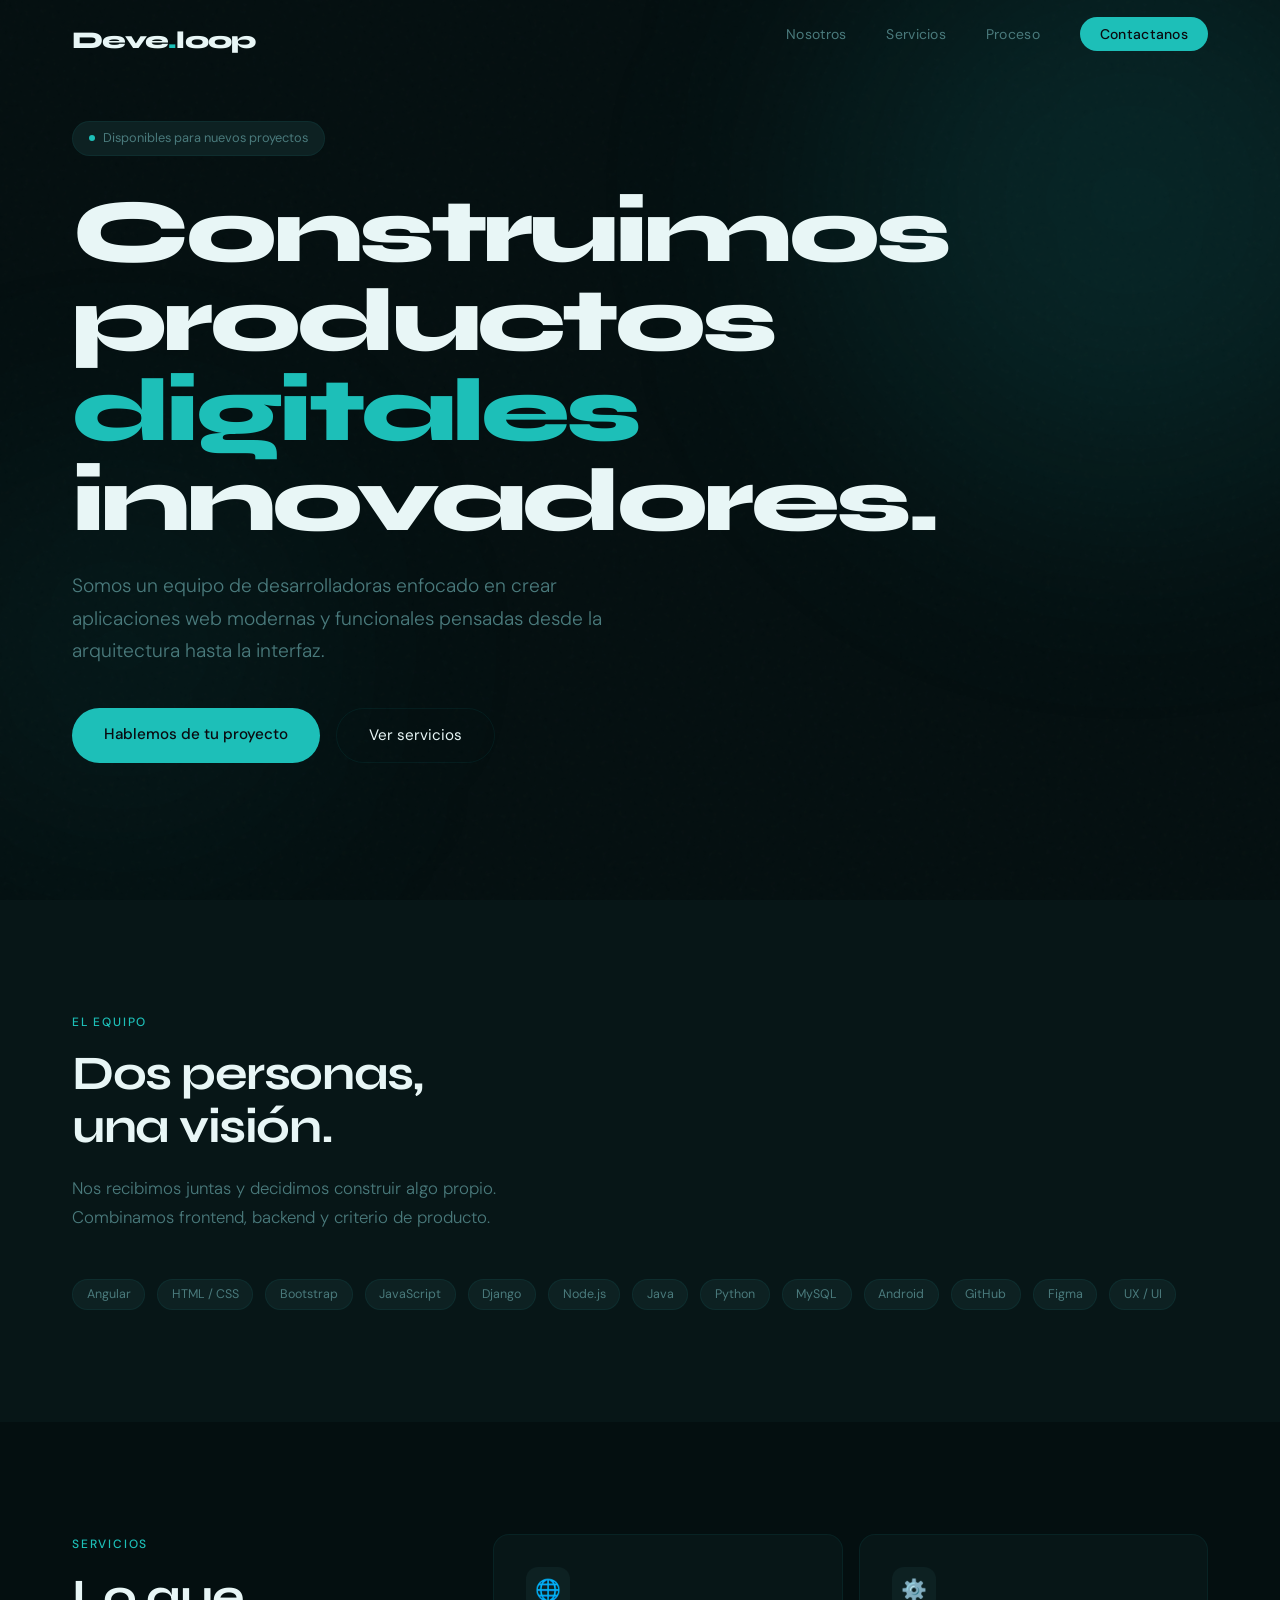
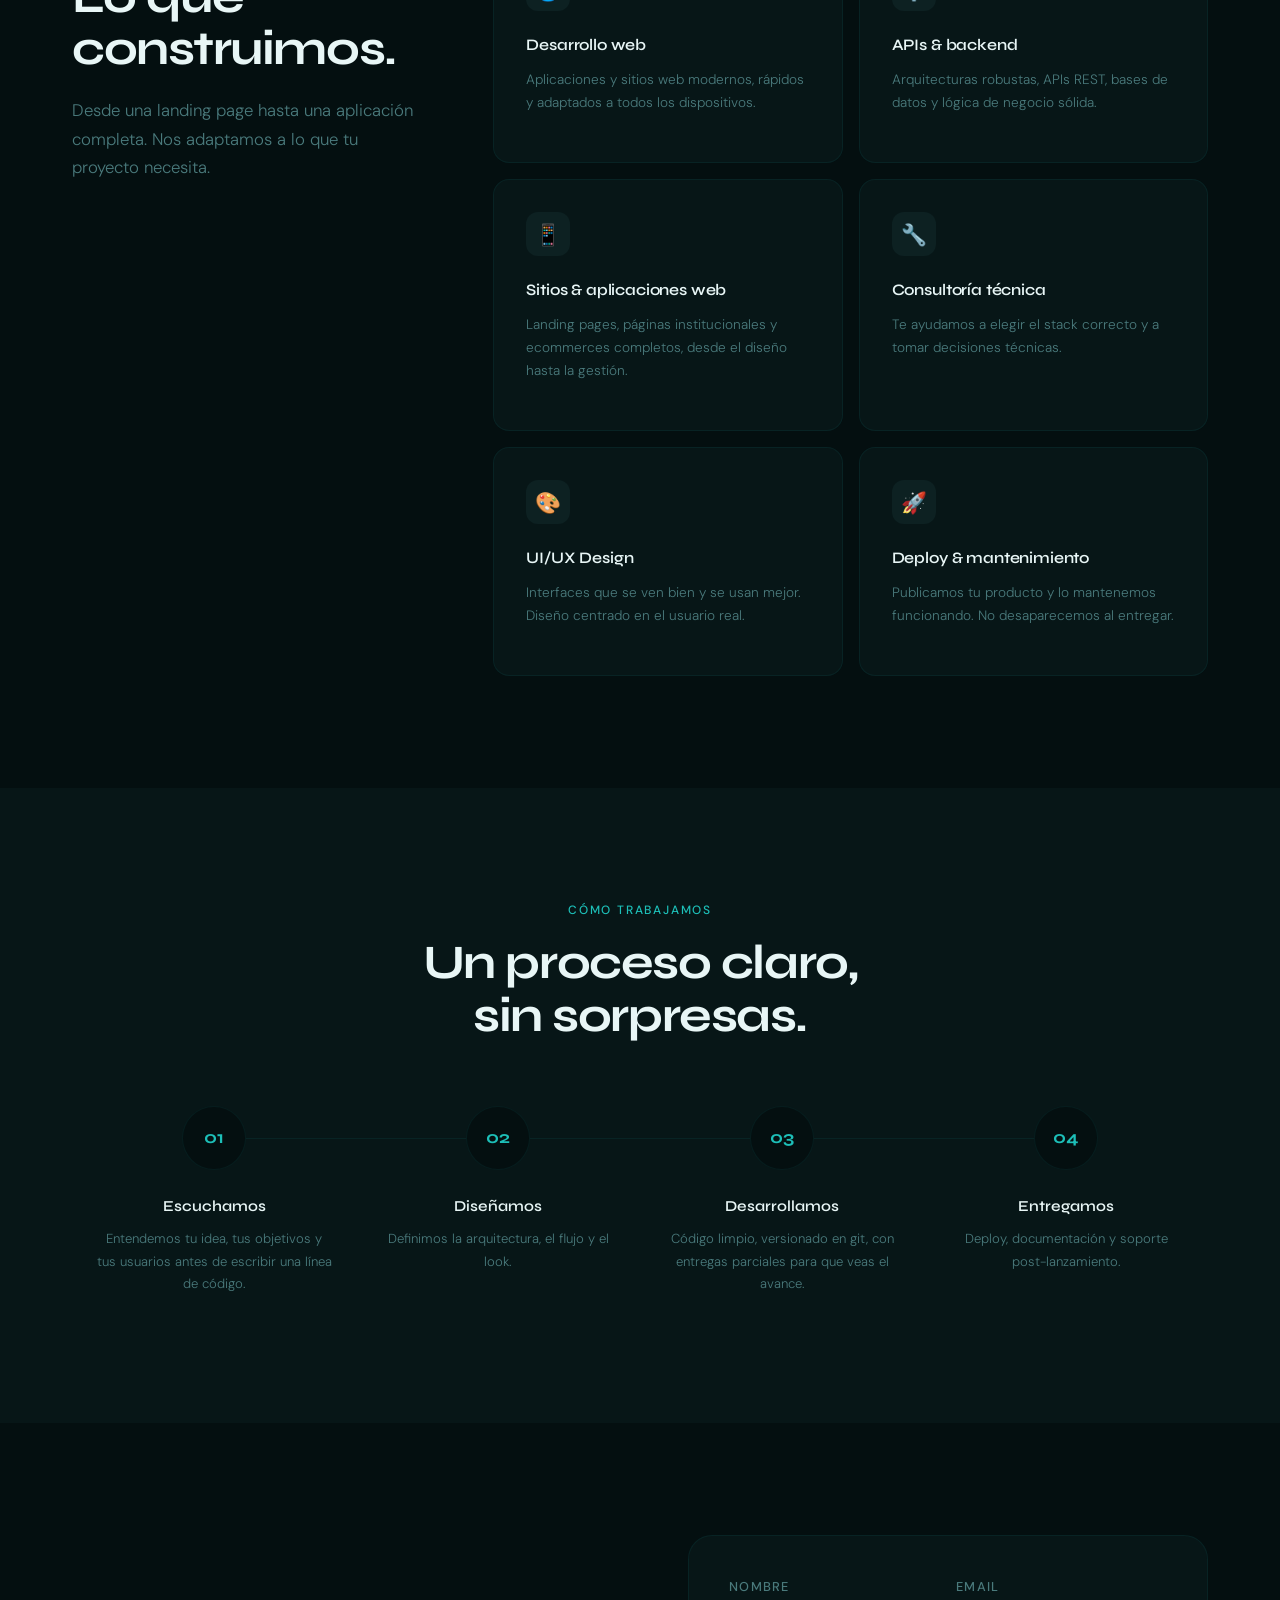
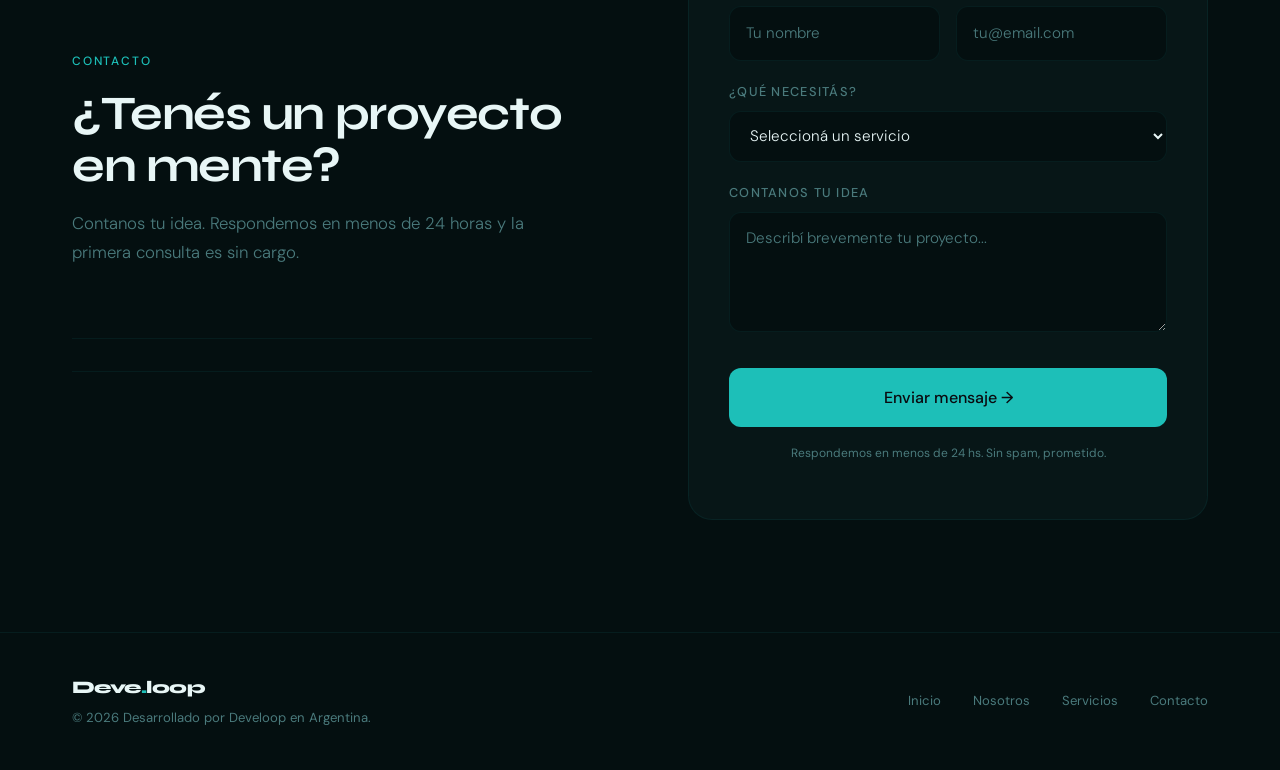
==== index.html @ fc6bb9aa "probando github page" ====
<!DOCTYPE html>
<html lang="es">
<head>
  <meta charset="UTF-8" />
  <meta name="viewport" content="width=device-width, initial-scale=1.0" />
  <title>Develoop — Estudio de Desarrollo</title>
  <link rel="preconnect" href="https://fonts.googleapis.com" />
  <link href="https://fonts.googleapis.com/css2?family=Syne:wght@400;600;700;800&family=DM+Sans:ital,wght@0,300;0,400;0,500;1,300&display=swap" rel="stylesheet" />
  <link href="https://cdn.jsdelivr.net/npm/bootstrap@5.3.3/dist/css/bootstrap.min.css" rel="stylesheet" />
  <link rel="stylesheet" href="style.css" class="css">

 
</head>
<body>

  <!-- NAV -->
  <nav id="navbar">
    <div class="nav-inner">
      <a href="#home" class="logo">Deve<span>.</span>loop</a>
      <ul class="nav-links">
        <li><a href="#nosotros">Nosotros</a></li>
        <li><a href="#servicios">Servicios</a></li>
        <li><a href="#proceso">Proceso</a></li>
        <li><a href="#contacto" class="nav-cta">Contactanos</a></li>
      </ul>
    </div>
  </nav>

  <!-- HERO -->
  <section id="home">
    <div class="orb orb-1"></div>
    <div class="orb orb-2"></div>
    <div class="hero-inner">
      <div class="hero-badge">
        <span class="dot"></span>
        Disponibles para nuevos proyectos
      </div>
      <h1>
        Construimos<br>
        productos <em>digitales</em><br>
        innovadores.
      </h1>

      
      <p class="hero-sub">
        Somos un equipo de desarrolladoras enfocado en crear aplicaciones web modernas y funcionales pensadas desde la arquitectura hasta la interfaz.
      </p>
      <div class="hero-actions">
        <a href="#contacto" class="btn-primary-custom">Hablemos de tu proyecto</a>
        <a href="#servicios" class="btn-ghost">Ver servicios</a>
      </div>

      <!-- para más adelante!!! -->

      
      <!-- <div class="hero-stats">
        <div>
          <div class="stat-num">2+</div>
          <div class="stat-label">Años de experiencia</div>
        </div>
        <div>
          <div class="stat-num">10+</div>
          <div class="stat-label">Proyectos entregados</div>
        </div>
        <div>
          <div class="stat-num">100%</div>
          <div class="stat-label">Código limpio</div>
        </div>
      </div> -->
    </div>

    <!-- decorative floating card -->
    <!-- <div class="hero-card-deco">
      <div class="deco-dots">
        <div class="deco-dot r"></div>
        <div class="deco-dot y"></div>
        <div class="deco-dot g"></div>
      </div>
      <div class="deco-label">Proyecto activo</div>
      <div class="deco-bar accent"></div>
      <div class="deco-bar purple"></div>
      <div class="deco-bar short"></div>
      <div class="deco-bar"></div>
      <div style="margin-top:1.25rem; padding-top:1.25rem; border-top: 1px solid rgba(255,255,255,0.06);">
        <div class="deco-label">Stack</div>
        <div style="display:flex; gap:0.4rem; flex-wrap:wrap; margin-top:0.5rem;">
          <span style="background:rgba(29,191,184,0.12); color:#1dbfb8; font-size:0.7rem; padding:0.2rem 0.6rem; border-radius:100px;">Angular</span>
          <span style="background:rgba(29,191,184,0.07); color:#0e8a85; font-size:0.7rem; padding:0.2rem 0.6rem; border-radius:100px;">Django</span>
          <span style="background:rgba(255,255,255,0.04); color:#4a7a7c; font-size:0.7rem; padding:0.2rem 0.6rem; border-radius:100px;">Node.js</span>
        </div>
      </div>
    </div> -->
  </section>

  <!-- NOSOTROS -->
  <section id="nosotros">
    <div class="section-inner">
      <div class="reveal">
        <p class="section-tag">El equipo</p>
        <h2>Dos personas,<br>una visión.</h2>
        <p class="section-lead">
          Nos recibimos juntas y decidimos construir algo propio. Combinamos frontend, backend y criterio de producto.
        </p>
      </div>
     <div class="reveal" style="margin-top: 3rem;">
        <div style="display:flex; flex-wrap:wrap; gap:0.75rem;">
          <span class="skill-pill">Angular</span>
          <span class="skill-pill">HTML / CSS</span>
          <span class="skill-pill">Bootstrap</span>
          <span class="skill-pill">JavaScript</span>
          <span class="skill-pill">Django</span>
          <span class="skill-pill">Node.js</span>
          <span class="skill-pill">Java</span>
          <span class="skill-pill">Python</span>
          <span class="skill-pill">MySQL</span>
          <span class="skill-pill">Android</span>
          <span class="skill-pill">GitHub</span>
          <span class="skill-pill">Figma</span>
          <span class="skill-pill">UX / UI</span>
        </div>
      </div>
    </div>
  </section>

  <!-- SERVICIOS -->
  <section id="servicios">
    <div class="section-inner">
      <div class="servicios-header reveal">
        <p class="section-tag">Servicios</p>
        <h2>Lo que<br>construimos.</h2>
        <p class="section-lead">
          Desde una landing page hasta una aplicación completa. Nos adaptamos a lo que tu proyecto necesita.
        </p>
      </div>
      <div class="services-grid">
        <div class="service-card reveal">
          <div class="service-icon">🌐</div>
          <div class="service-name">Desarrollo web</div>
          <p class="service-desc">Aplicaciones y sitios web modernos, rápidos y adaptados a todos los dispositivos.</p>
        </div>
        <div class="service-card reveal" style="transition-delay:0.1s">
          <div class="service-icon">⚙️</div>
          <div class="service-name">APIs & backend</div>
          <p class="service-desc">Arquitecturas robustas, APIs REST, bases de datos y lógica de negocio sólida.</p>
        </div>
        <div class="service-card reveal" style="transition-delay:0.2s">
          <div class="service-icon">📱</div>
          <div class="service-name">Sitios & aplicaciones web</div>
          <p class="service-desc">Landing pages, páginas institucionales y ecommerces completos, desde el diseño hasta la gestión.</p>
        </div>
        <div class="service-card reveal" style="transition-delay:0.3s">
          <div class="service-icon">🔧</div>
          <div class="service-name">Consultoría técnica</div>
          <p class="service-desc">Te ayudamos a elegir el stack correcto y a tomar decisiones técnicas.</p>
        </div>
        <div class="service-card reveal" style="transition-delay:0.4s">
          <div class="service-icon">🎨</div>
          <div class="service-name">UI/UX Design</div>
          <p class="service-desc">Interfaces que se ven bien y se usan mejor. Diseño centrado en el usuario real.</p>
        </div>
        <div class="service-card reveal" style="transition-delay:0.5s">
          <div class="service-icon">🚀</div>
          <div class="service-name">Deploy & mantenimiento</div>
          <p class="service-desc">Publicamos tu producto y lo mantenemos funcionando. No desaparecemos al entregar.</p>
        </div>
      </div>
    </div>
  </section>

  <!-- PROCESO -->
  <section id="proceso">
    <div class="section-inner">
      <div class="reveal" style="text-align:center; margin-bottom:1rem;">
        <p class="section-tag">Cómo trabajamos</p>
        <h2>Un proceso claro,<br>sin sorpresas.</h2>
      </div>
      <div class="process-steps reveal">
        <div class="step">
          <div class="step-num">01</div>
          <div class="step-title">Escuchamos</div>
          <p class="step-desc">Entendemos tu idea, tus objetivos y tus usuarios antes de escribir una línea de código.</p>
        </div>
        <div class="step">
          <div class="step-num">02</div>
          <div class="step-title">Diseñamos</div>
          <p class="step-desc">Definimos la arquitectura, el flujo y el look. </p>
        </div>
        <div class="step">
          <div class="step-num">03</div>
          <div class="step-title">Desarrollamos</div>
          <p class="step-desc">Código limpio, versionado en git, con entregas parciales para que veas el avance.</p>
        </div>
        <div class="step">
          <div class="step-num">04</div>
          <div class="step-title">Entregamos</div>
          <p class="step-desc">Deploy, documentación y soporte post-lanzamiento. </p>
        </div>
      </div>
    </div>
  </section>

  <!-- CONTACTO -->
  <section id="contacto">
    <div class="section-inner">
      <div class="contact-info reveal">
        <p class="section-tag">Contacto</p>
        <h2>¿Tenés un proyecto en mente?</h2>
        <p class="section-lead" style="margin-bottom:2.5rem;">
          Contanos tu idea. Respondemos en menos de 24 horas y la primera consulta es sin cargo.
        </p>
        <div class="contact-detail">
          <!-- <svg width="18" height="18" viewBox="0 0 24 24" fill="none" stroke="currentColor" stroke-width="1.5"><rect x="2" y="4" width="20" height="16" rx="2"/><path d="m2 7 10 7 10-7"/></svg>
          hola@develoop.dev -->
        </div>
        <div class="contact-detail">
          <!-- <svg width="18" height="18" viewBox="0 0 24 24" fill="none" stroke="currentColor" stroke-width="1.5"><path d="M22 16.92v3a2 2 0 0 1-2.18 2 19.79 19.79 0 0 1-8.63-3.07A19.5 19.5 0 0 1 4.15 12a19.79 19.79 0 0 1-3.07-8.67A2 2 0 0 1 3.06 1h3a2 2 0 0 1 2 1.72c.127.96.361 1.903.7 2.81a2 2 0 0 1-.45 2.11L7.09 8.91a16 16 0 0 0 8 8l1.27-1.27a2 2 0 0 1 2.11-.45c.907.339 1.85.573 2.81.7A2 2 0 0 1 23 18z"/></svg>
          +54 11 0000-0000 -->
        </div>
        <div class="contact-detail">
          <!-- <svg width="18" height="18" viewBox="0 0 24 24" fill="none" stroke="currentColor" stroke-width="1.5"><path d="M12 2C8.13 2 5 5.13 5 9c0 5.25 7 13 7 13s7-7.75 7-13c0-3.87-3.13-7-7-7z"/><circle cx="12" cy="9" r="2.5"/></svg>
          Buenos Aires, Argentina -->
        </div>
      </div>

      <div class="contact-form reveal" style="transition-delay:0.2s">
        <div id="form-content">
          <div class="form-row">
            <div class="form-group">
              <label for="nombre">Nombre</label>
              <input type="text" id="nombre" name="nombre" placeholder="Tu nombre" required />
            </div>
            <div class="form-group">
              <label for="email">Email</label>
              <input type="email" id="email" name="email" placeholder="tu@email.com" required />
            </div>
          </div>
          <div class="form-group">
            <label for="servicio">¿Qué necesitás?</label>
            <select id="servicio" name="servicio">
              <option value="">Seleccioná un servicio</option>
              <option>Desarrollo web completo</option>
              <option>Landing page</option>
              <option>API / Backend</option>
              <option>UI/UX Design</option>
              <option>Consultoría técnica</option>
              <option>Otro</option>
            </select>
          </div>
          <div class="form-group">
            <label for="mensaje">Contanos tu idea</label>
            <textarea id="mensaje" name="mensaje" placeholder="Describí brevemente tu proyecto..."></textarea>
          </div>
          <button class="btn-submit" id="submit-btn" onclick="handleSubmit(event)">Enviar mensaje →</button>
          <p style="font-size:0.75rem; color:var(--muted); margin-top:1rem; text-align:center;">
            Respondemos en menos de 24 hs. Sin spam, prometido.
          </p>
        </div>
        <div class="form-success" id="form-success">
          <div class="success-icon">
            <svg width="24" height="24" viewBox="0 0 24 24" fill="none" stroke="currentColor" stroke-width="2"><path d="M20 6L9 17l-5-5"/></svg>
          </div>
          <h3 style="font-family:var(--font-display); font-weight:700; margin-bottom:0.5rem;">¡Mensaje enviado!</h3>
          <p style="color:var(--muted); font-size:0.9rem;">Te respondemos en menos de 24 horas. Gracias por escribirnos.</p>
        </div>
      </div>
    </div>
  </section>

  <!-- FOOTER -->
  <footer>
    <div class="footer-inner">
      <div>
        <div class="logo" style="font-size:1.1rem; margin-bottom:0.25rem;">Deve<span style="color:var(--accent)">.</span>loop</div>
        <div class="footer-copy">© 2026 Desarrollado por Develoop en Argentina.</div>
      </div>
      <div class="footer-links">
        <a href="#home">Inicio</a>
        <a href="#nosotros">Nosotros</a>
        <a href="#servicios">Servicios</a>
        <a href="#contacto">Contacto</a>
      </div>
    </div>
  </footer>

  <script src="https://cdn.jsdelivr.net/npm/bootstrap@5.3.3/dist/js/bootstrap.bundle.min.js"></script>
  <script>
    // Sticky nav
    const navbar = document.getElementById('navbar');
    window.addEventListener('scroll', () => {
      navbar.classList.toggle('scrolled', window.scrollY > 40);
    });

    // Scroll reveal
    const reveals = document.querySelectorAll('.reveal');
    const observer = new IntersectionObserver((entries) => {
      entries.forEach(e => {
        if (e.isIntersecting) {
          e.target.classList.add('visible');
          observer.unobserve(e.target);
        }
      });
    }, { threshold: 0.12 });
    reveals.forEach(el => observer.observe(el));

    // Form x Formspree
    async function handleSubmit(e) {
      e.preventDefault();
      const btn = document.getElementById('submit-btn');
      const nombre = document.getElementById('nombre').value.trim();
      const email = document.getElementById('email').value.trim();
      const mensaje = document.getElementById('mensaje').value.trim();

      if (!nombre || !email || !mensaje) {
        alert('Por favor completá los campos obligatorios.');
        return;
      }

      btn.disabled = true;
      btn.textContent = 'Enviando...';

   
      // 
      const FORMSPREE_URL = 'https://formspree.io/f/mojywqgw';

      try {
        const res = await fetch(FORMSPREE_URL, {
          method: 'POST',
          headers: { 'Content-Type': 'application/json', 'Accept': 'application/json' },
          body: JSON.stringify({
            nombre: document.getElementById('nombre').value,
            email: document.getElementById('email').value,
            servicio: document.getElementById('servicio').value,
            mensaje: document.getElementById('mensaje').value,
          })
        });

        if (res.ok) {
          document.getElementById('form-content').style.display = 'none';
          document.getElementById('form-success').classList.add('show');
        } else {
          throw new Error();
        }
      } catch {
        
        document.getElementById('form-content').style.display = 'none';
        document.getElementById('form-success').classList.add('show');
      }
    }
  </script>
</body>
</html>
---- style.css ----
:root {
      --bg: #040f10;
      --surface: #071617;
      --surface2: #0d2122;
      --accent: #1dbfb8;
      --accent2: #0e8a85;
      --text: #e8f6f6;
      --muted: #4a7a7c;
      --border: rgba(29,191,184,0.08);
      --font-display: 'Syne', sans-serif;
      --font-body: 'DM Sans', sans-serif;
    }

    *, *::before, *::after { box-sizing: border-box; margin: 0; padding: 0; }

    html { scroll-behavior: smooth; }

    body {
      background: var(--bg);
      color: var(--text);
      font-family: var(--font-body);
      font-size: 16px;
      line-height: 1.7;
      overflow-x: hidden;
    }

    /* ── textura ── */
    body::before {
      content: '';
      position: fixed;
      inset: 0;
      background-image: url("data:image/svg+xml,%3Csvg viewBox='0 0 200 200' xmlns='http://www.w3.org/2000/svg'%3E%3Cfilter id='n'%3E%3CfeTurbulence type='fractalNoise' baseFrequency='0.85' numOctaves='4' stitchTiles='stitch'/%3E%3C/filter%3E%3Crect width='100%25' height='100%25' filter='url(%23n)' opacity='0.04'/%3E%3C/svg%3E");
      pointer-events: none;
      z-index: 0;
      opacity: 0.5;
    }

    /* ── NAVBAR ── */
    nav {
      position: fixed;
      top: 0; left: 0; right: 0;
      z-index: 100;
      padding: 1.25rem 0;
      border-bottom: 1px solid transparent;
      transition: background 0.4s, border-color 0.4s, backdrop-filter 0.4s;
    }
    nav.scrolled {
      background: rgba(10,10,15,0.85);
      backdrop-filter: blur(18px);
      border-color: var(--border);
    }
    .nav-inner {
      max-width: 1200px;
      margin: 0 auto;
      padding: 0 2rem;
      display: flex;
      align-items: center;
      justify-content: space-between;
    }
    .logo {
      font-family: var(--font-display);
      font-weight: 800;
      font-size: 1.5rem;
      color: var(--text);
      text-decoration: none;
      letter-spacing: -0.03em;
    }
    .logo span { color: var(--accent); }
    .nav-links {
      display: flex;
      gap: 2.5rem;
      list-style: none;
    }
    .nav-links a {
      color: var(--muted);
      text-decoration: none;
      font-size: 0.875rem;
      font-weight: 400;
      letter-spacing: 0.02em;
      transition: color 0.2s;
    }
    .nav-links a:hover { color: var(--text); }
    .nav-cta {
      background: var(--accent);
      color: #0a0a0f !important;
      padding: 0.5rem 1.25rem;
      border-radius: 100px;
      font-weight: 500 !important;
      transition: opacity 0.2s !important;
    }
    .nav-cta:hover { opacity: 0.85; color: #0a0a0f !important; }

    /* ── HERO ── */
    #home {
      position: relative;
      min-height: 100vh;
      display: flex;
      align-items: center;
      padding-top: 6rem;
      overflow: hidden;
    }

    /* Decorative orbs */
    .orb {
      position: absolute;
      border-radius: 50%;
      filter: blur(120px);
      pointer-events: none;
    }
    .orb-1 {
      width: 600px; height: 600px;
      background: rgba(29,191,184,0.12);
      top: -100px; right: -150px;
    }
    .orb-2 {
      width: 400px; height: 400px;
      background: rgba(29,191,184,0.06);
      bottom: 50px; left: -80px;
    }

    .hero-inner {
      max-width: 1200px;
      margin: 0 auto;
      padding: 0 2rem;
      position: relative;
      z-index: 1;
    }

    .hero-badge {
      display: inline-flex;
      align-items: center;
      gap: 0.5rem;
      background: var(--surface2);
      border: 1px solid var(--border);
      border-radius: 100px;
      padding: 0.35rem 1rem;
      font-size: 0.8rem;
      color: var(--muted);
      margin-bottom: 2rem;
      animation: fadeUp 0.8s ease both;
    }
    .hero-badge .dot {
      width: 6px; height: 6px;
      border-radius: 50%;
      background: var(--accent);
      animation: pulse 2s ease infinite;
    }

    @keyframes pulse {
      0%,100% { opacity: 1; transform: scale(1); }
      50% { opacity: 0.4; transform: scale(0.7); }
    }

    h1 {
      font-family: var(--font-display);
      font-weight: 800;
      font-size: clamp(3rem, 7vw, 6rem);
      line-height: 1.0;
      letter-spacing: -0.04em;
      margin-bottom: 1.5rem;
      animation: fadeUp 0.8s 0.15s ease both;
    }
    h1 em {
      font-style: normal;
      color: var(--accent);
      position: relative;
    }

    .hero-sub {
      font-size: 1.2rem;
      color: var(--muted);
      max-width: 540px;
      font-weight: 300;
      margin-bottom: 2.5rem;
      animation: fadeUp 0.8s 0.3s ease both;
    }

    .hero-actions {
      display: flex;
      gap: 1rem;
      flex-wrap: wrap;
      animation: fadeUp 0.8s 0.45s ease both;
    }

    .btn-primary-custom {
      background: var(--accent);
      color: #0a0a0f;
      border: none;
      padding: 0.85rem 2rem;
      border-radius: 100px;
      font-family: var(--font-body);
      font-weight: 500;
      font-size: 0.95rem;
      cursor: pointer;
      transition: transform 0.2s, opacity 0.2s;
      text-decoration: none;
      display: inline-block;
    }
    .btn-primary-custom:hover { transform: translateY(-2px); opacity: 0.9; color: #0a0a0f; }

    .btn-ghost {
      background: transparent;
      color: var(--text);
      border: 1px solid var(--border);
      padding: 0.85rem 2rem;
      border-radius: 100px;
      font-family: var(--font-body);
      font-weight: 400;
      font-size: 0.95rem;
      cursor: pointer;
      transition: border-color 0.2s, transform 0.2s;
      text-decoration: none;
      display: inline-block;
    }
    .btn-ghost:hover { border-color: rgba(255,255,255,0.3); transform: translateY(-2px); color: var(--text); }

    .hero-stats {
      display: flex;
      gap: 3rem;
      margin-top: 5rem;
      padding-top: 3rem;
      border-top: 1px solid var(--border);
      animation: fadeUp 0.8s 0.6s ease both;
    }
    .stat-num {
      font-family: var(--font-display);
      font-size: 2rem;
      font-weight: 800;
      color: var(--text);
      letter-spacing: -0.03em;
    }
    .stat-label {
      font-size: 0.8rem;
      color: var(--muted);
      text-transform: uppercase;
      letter-spacing: 0.1em;
    }

    /* Floating card decoration */
    .hero-card-deco {
      position: absolute;
      right: 6%;
      top: 50%;
      transform: translateY(-50%);
      background: var(--surface);
      border: 1px solid var(--border);
      border-radius: 20px;
      padding: 1.5rem;
      width: 280px;
      animation: float 6s ease-in-out infinite, fadeUp 1s 0.5s ease both;
      z-index: 1;
    }
    @keyframes float {
      0%,100% { transform: translateY(-50%) translateY(0); }
      50% { transform: translateY(-50%) translateY(-12px); }
    }
    .deco-bar {
      height: 8px;
      border-radius: 4px;
      background: var(--surface2);
      margin-bottom: 0.75rem;
    }
    .deco-bar.accent { background: var(--accent); width: 60%; }
    .deco-bar.purple { background: var(--accent2); width: 80%; }
    .deco-bar.short { width: 40%; }
    .deco-dots {
      display: flex;
      gap: 0.4rem;
      margin-bottom: 1.2rem;
    }
    .deco-dot { width: 8px; height: 8px; border-radius: 50%; background: var(--surface2); }
    .deco-dot.r { background: #ff5f5f; }
    .deco-dot.y { background: #ffc542; }
    .deco-dot.g { background: var(--accent); }
    .deco-label {
      font-size: 0.7rem;
      color: var(--muted);
      letter-spacing: 0.08em;
      text-transform: uppercase;
      margin-bottom: 0.5rem;
    }

    /* ── SECTION COMMON ── */
    section { padding: 7rem 0; position: relative; }
    .section-inner {
      max-width: 1200px;
      margin: 0 auto;
      padding: 0 2rem;
    }
    .section-tag {
      font-size: 0.75rem;
      text-transform: uppercase;
      letter-spacing: 0.15em;
      color: var(--accent);
      font-weight: 500;
      margin-bottom: 1rem;
    }
    h2 {
      font-family: var(--font-display);
      font-weight: 700;
      font-size: clamp(2rem, 4vw, 3rem);
      letter-spacing: -0.03em;
      line-height: 1.1;
      margin-bottom: 1.25rem;
    }
    .section-lead {
      color: var(--muted);
      font-size: 1.05rem;
      max-width: 500px;
      font-weight: 300;
    }

    /* ── NOSOTROS ── */
    #nosotros { background: var(--surface); }
    .nosotros-grid {
      display: grid;
      grid-template-columns: 1fr 1fr;
      gap: 1.5rem;
      margin-top: 4rem;
    }
    .member-card {
      background: var(--bg);
      border: 1px solid var(--border);
      border-radius: 20px;
      padding: 2.5rem;
      transition: border-color 0.3s, transform 0.3s;
      position: relative;
      overflow: hidden;
    }
    .member-card::before {
      content: '';
      position: absolute;
      top: 0; left: 0; right: 0;
      height: 2px;
      background: linear-gradient(90deg, var(--accent2), var(--accent));
      opacity: 0;
      transition: opacity 0.3s;
    }
    .member-card:hover { border-color: rgba(255,255,255,0.15); transform: translateY(-4px); }
    .member-card:hover::before { opacity: 1; }

    .member-avatar {
      width: 64px; height: 64px;
      border-radius: 50%;
      background: var(--surface2);
      display: flex;
      align-items: center;
      justify-content: center;
      font-family: var(--font-display);
      font-weight: 800;
      font-size: 1.5rem;
      color: var(--accent);
      margin-bottom: 1.5rem;
      border: 2px solid var(--border);
    }
    .member-role {
      font-size: 0.75rem;
      text-transform: uppercase;
      letter-spacing: 0.12em;
      color: var(--accent);
      font-weight: 500;
      margin-bottom: 0.5rem;
    }
    .member-name {
      font-family: var(--font-display);
      font-weight: 700;
      font-size: 1.5rem;
      letter-spacing: -0.02em;
      margin-bottom: 1rem;
    }
    .member-bio {
      color: var(--muted);
      font-size: 0.9rem;
      font-weight: 300;
      line-height: 1.8;
      margin-bottom: 1.5rem;
    }
    .skills-list {
      display: flex;
      flex-wrap: wrap;
      gap: 0.5rem;
    }
    .skill-pill {
      background: var(--surface2);
      border: 1px solid var(--border);
      border-radius: 100px;
      padding: 0.25rem 0.85rem;
      font-size: 0.78rem;
      color: var(--muted);
      font-weight: 400;
    }

    /* ── SERVICIOS ── */
    #servicios .section-inner { display: grid; grid-template-columns: 1fr 2fr; gap: 4rem; align-items: start; }
    .servicios-header { position: sticky; top: 8rem; }
    .services-grid {
      display: grid;
      grid-template-columns: 1fr 1fr;
      gap: 1rem;
    }
    .service-card {
      background: var(--surface);
      border: 1px solid var(--border);
      border-radius: 16px;
      padding: 2rem;
      transition: background 0.3s, transform 0.3s;
      cursor: default;
    }
    .service-card:hover { background: var(--surface2); transform: translateY(-3px); }
    .service-icon {
      width: 44px; height: 44px;
      border-radius: 12px;
      background: var(--surface2);
      display: flex;
      align-items: center;
      justify-content: center;
      margin-bottom: 1.25rem;
      font-size: 1.3rem;
    }
    .service-card:hover .service-icon { background: rgba(200,245,66,0.12); }
    .service-name {
      font-family: var(--font-display);
      font-weight: 600;
      font-size: 1rem;
      margin-bottom: 0.6rem;
      letter-spacing: -0.01em;
    }
    .service-desc {
      font-size: 0.85rem;
      color: var(--muted);
      font-weight: 300;
      line-height: 1.7;
    }

    /* ── PROCESS ── */
    #proceso { background: var(--surface); }
    .process-steps {
      display: grid;
      grid-template-columns: repeat(4, 1fr);
      gap: 0;
      margin-top: 4rem;
      position: relative;
    }
    .process-steps::before {
      content: '';
      position: absolute;
      top: 2rem;
      left: 10%;
      right: 10%;
      height: 1px;
      background: var(--border);
    }
    .step {
      text-align: center;
      padding: 0 1.5rem;
      position: relative;
    }
    .step-num {
      width: 4rem; height: 4rem;
      border-radius: 50%;
      background: var(--bg);
      border: 1px solid var(--border);
      display: flex;
      align-items: center;
      justify-content: center;
      margin: 0 auto 1.5rem;
      font-family: var(--font-display);
      font-weight: 700;
      font-size: 1.1rem;
      color: var(--accent);
      position: relative;
      z-index: 1;
      transition: background 0.3s, border-color 0.3s;
    }
    .step:hover .step-num {
      background: rgba(200,245,66,0.1);
      border-color: var(--accent);
    }
    .step-title {
      font-family: var(--font-display);
      font-weight: 600;
      font-size: 0.95rem;
      margin-bottom: 0.5rem;
    }
    .step-desc {
      font-size: 0.82rem;
      color: var(--muted);
      font-weight: 300;
    }

    /* ── CONTACTO ── */
    #contacto .section-inner {
      display: grid;
      grid-template-columns: 1fr 1fr;
      gap: 6rem;
      align-items: center;
    }
    .contact-info h2 { margin-bottom: 1rem; }
    .contact-detail {
      display: flex;
      align-items: center;
      gap: 1rem;
      padding: 1rem 0;
      border-bottom: 1px solid var(--border);
      color: var(--muted);
      font-size: 0.9rem;
    }
    .contact-detail:last-of-type { border-bottom: none; }
    .contact-detail svg { color: var(--accent); flex-shrink: 0; }

    .contact-form {
      background: var(--surface);
      border: 1px solid var(--border);
      border-radius: 24px;
      padding: 2.5rem;
    }
    .form-group { margin-bottom: 1.25rem; }
    label {
      display: block;
      font-size: 0.8rem;
      color: var(--muted);
      text-transform: uppercase;
      letter-spacing: 0.1em;
      margin-bottom: 0.5rem;
      font-weight: 500;
    }
    input, textarea, select {
      width: 100%;
      background: var(--bg);
      border: 1px solid var(--border);
      border-radius: 12px;
      padding: 0.85rem 1rem;
      color: var(--text);
      font-family: var(--font-body);
      font-size: 0.95rem;
      font-weight: 300;
      outline: none;
      transition: border-color 0.2s;
    }
    input:focus, textarea:focus, select:focus {
      border-color: rgba(29,191,184,0.4);
    }
    textarea { resize: vertical; min-height: 120px; }
    input::placeholder, textarea::placeholder { color: var(--muted); }
    select option { background: var(--bg); }

    .form-row { display: grid; grid-template-columns: 1fr 1fr; gap: 1rem; }

    .btn-submit {
      width: 100%;
      background: var(--accent);
      color: #0a0a0f;
      border: none;
      padding: 1rem;
      border-radius: 12px;
      font-family: var(--font-body);
      font-weight: 500;
      font-size: 1rem;
      cursor: pointer;
      transition: opacity 0.2s, transform 0.2s;
      margin-top: 0.5rem;
    }
    .btn-submit:hover { opacity: 0.9; transform: translateY(-2px); }
    .btn-submit:disabled { opacity: 0.5; cursor: not-allowed; transform: none; }

    .form-success {
      display: none;
      text-align: center;
      padding: 2rem;
    }
    .form-success.show { display: block; }
    .success-icon {
      width: 3rem; height: 3rem;
      border-radius: 50%;
      background: rgba(29,191,184,0.15);
      display: flex;
      align-items: center;
      justify-content: center;
      margin: 0 auto 1rem;
      color: var(--accent);
    }

    /* ── FOOTER ── */
    footer {
      border-top: 1px solid var(--border);
      padding: 2.5rem 0;
    }
    .footer-inner {
      max-width: 1200px;
      margin: 0 auto;
      padding: 0 2rem;
      display: flex;
      align-items: center;
      justify-content: space-between;
    }
    .footer-copy {
      font-size: 0.82rem;
      color: var(--muted);
    }
    .footer-links {
      display: flex;
      gap: 2rem;
    }
    .footer-links a {
      font-size: 0.82rem;
      color: var(--muted);
      text-decoration: none;
      transition: color 0.2s;
    }
    .footer-links a:hover { color: var(--text); }

    /* ── ANIMATIONS ── */
    @keyframes fadeUp {
      from { opacity: 0; transform: translateY(24px); }
      to { opacity: 1; transform: translateY(0); }
    }

    .reveal {
      opacity: 0;
      transform: translateY(32px);
      transition: opacity 0.7s ease, transform 0.7s ease;
    }
    .reveal.visible {
      opacity: 1;
      transform: translateY(0);
    }

    /* ── MOBILE ── */
    @media (max-width: 900px) {
      .hero-card-deco { display: none; }
      .nosotros-grid { grid-template-columns: 1fr; }
      #servicios .section-inner { grid-template-columns: 1fr; }
      .servicios-header { position: static; }
      .services-grid { grid-template-columns: 1fr; }
      .process-steps { grid-template-columns: 1fr 1fr; }
      #contacto .section-inner { grid-template-columns: 1fr; gap: 3rem; }
      .form-row { grid-template-columns: 1fr; }
      .hero-stats { gap: 2rem; flex-wrap: wrap; }
      .nav-links { display: none; }
      .process-steps::before { display: none; }
    }
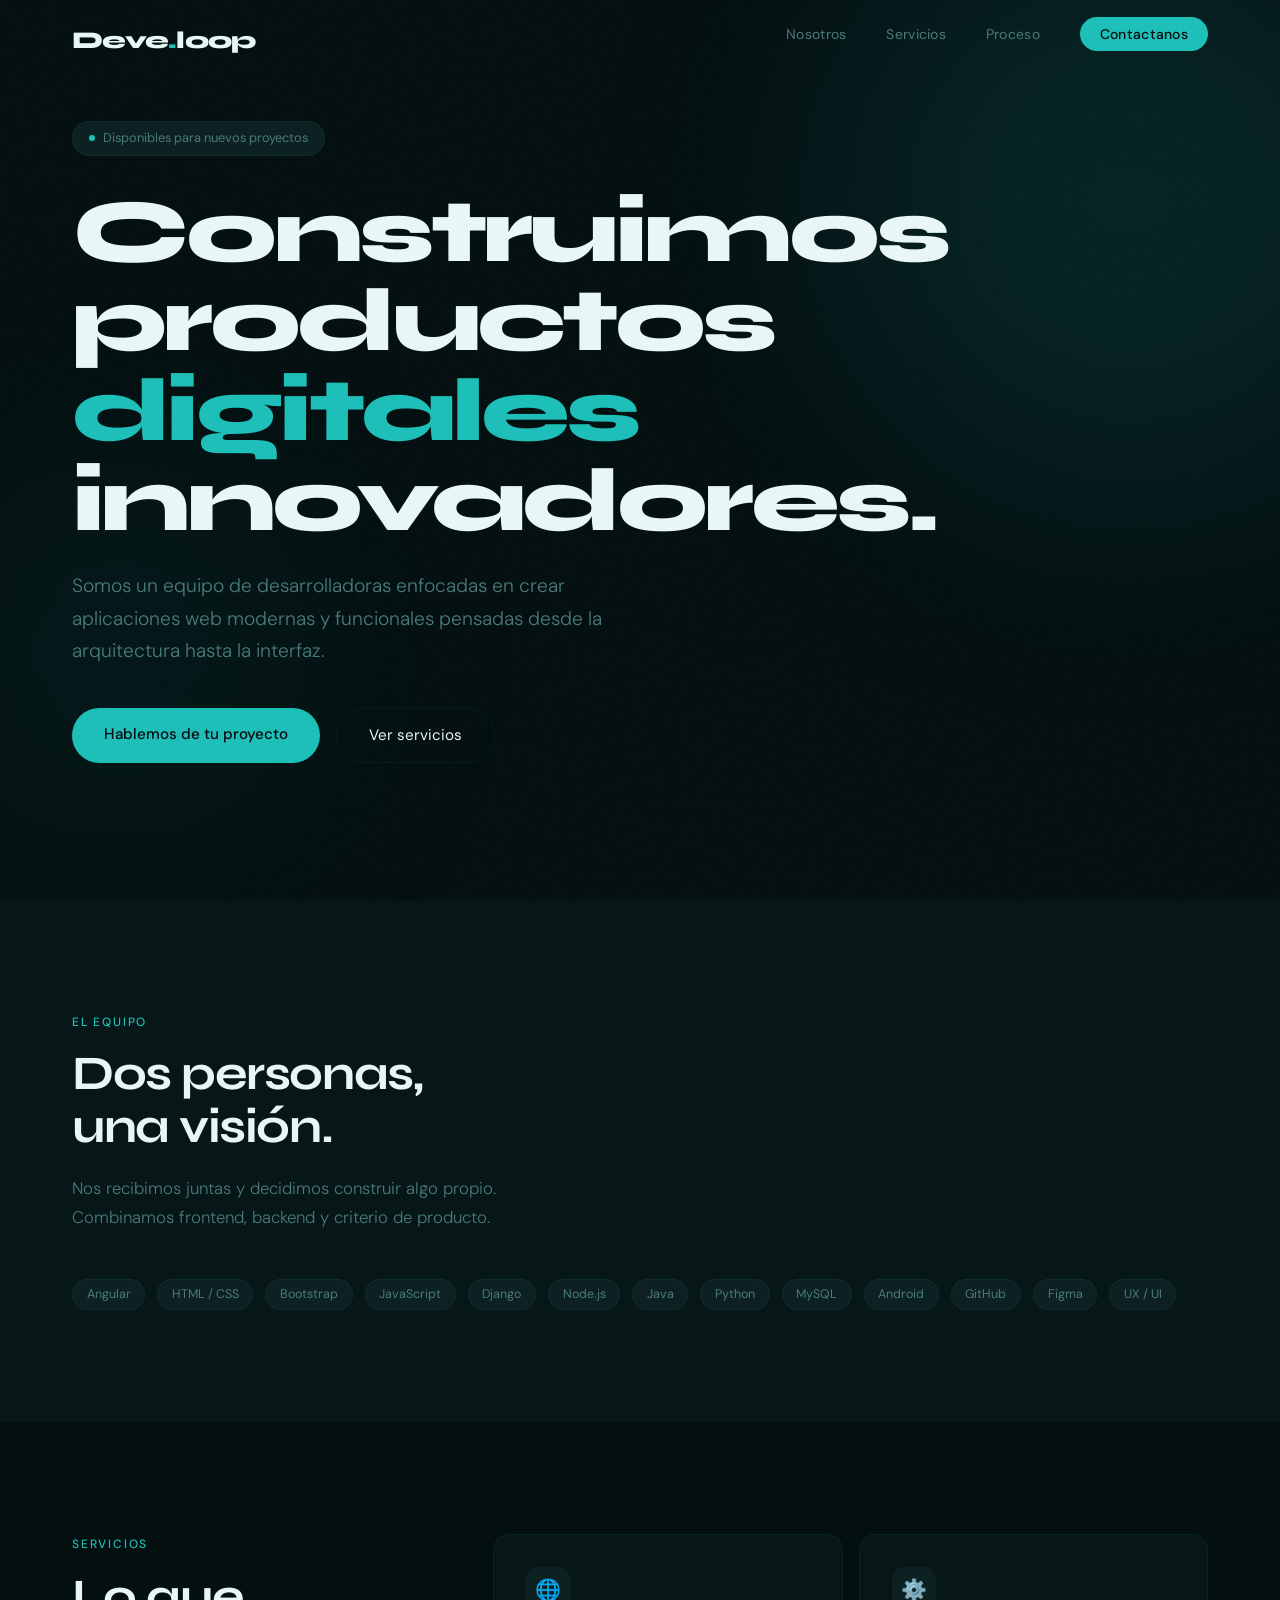
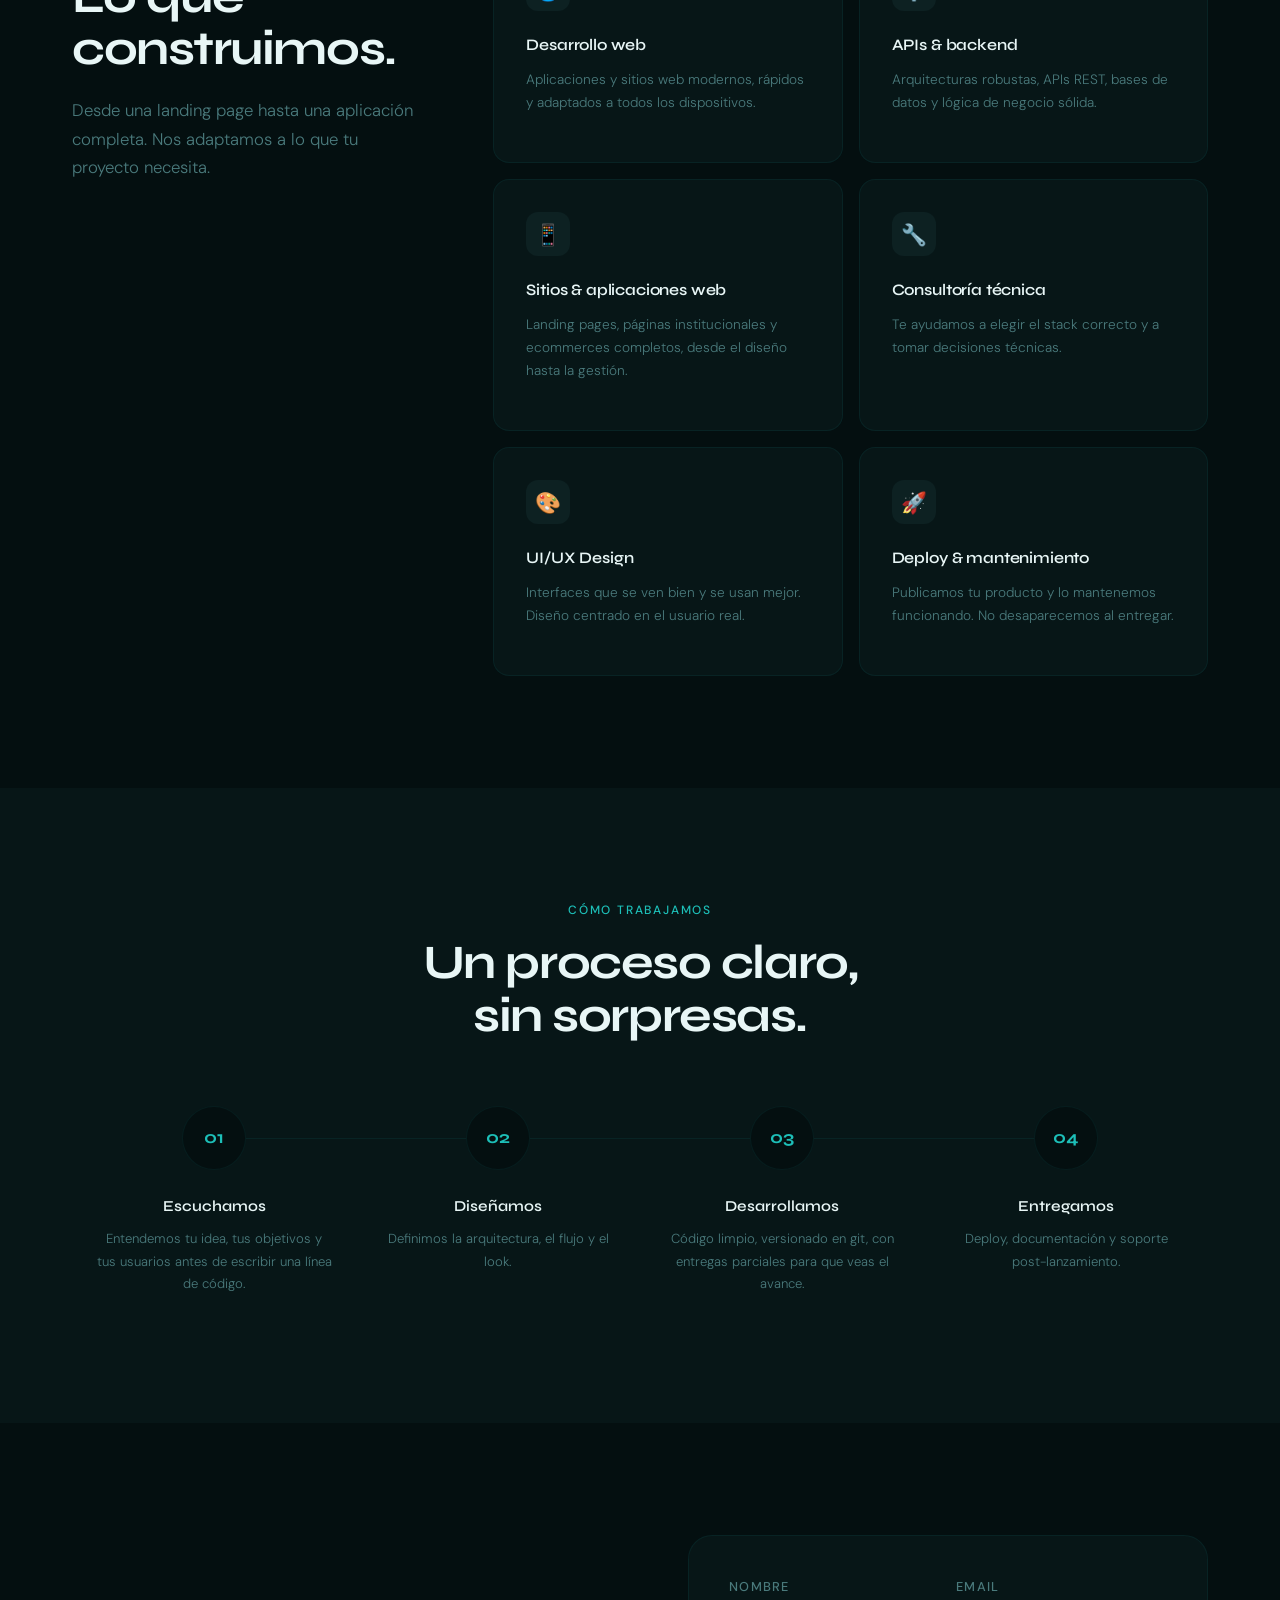
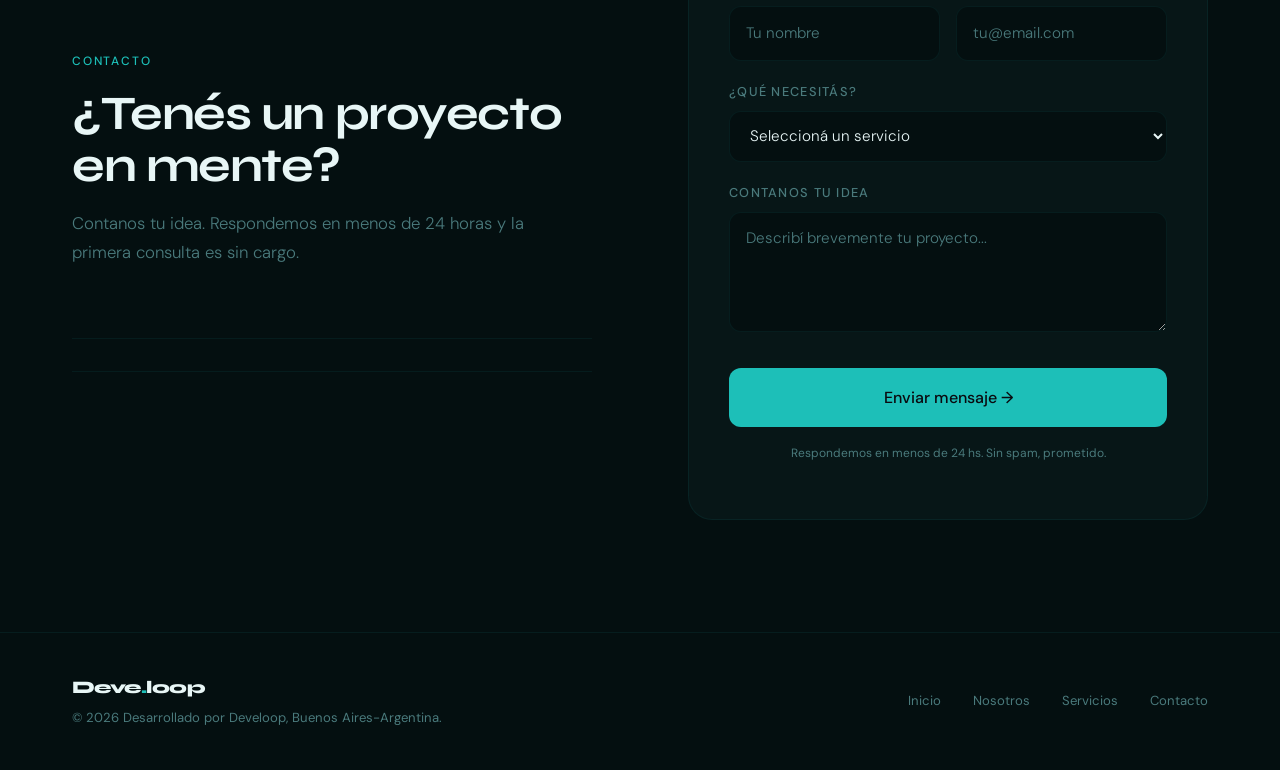
==== commit ed72beb0: "corrigiendo error" ====
--- a/index.html
+++ b/index.html
@@ -43,7 +43,7 @@
 
       
       <p class="hero-sub">
-        Somos un equipo de desarrolladoras enfocado en crear aplicaciones web modernas y funcionales pensadas desde la arquitectura hasta la interfaz.
+        Somos un equipo de desarrolladoras enfocadas en crear aplicaciones web modernas y funcionales pensadas desde la arquitectura hasta la interfaz.
       </p>
       <div class="hero-actions">
         <a href="#contacto" class="btn-primary-custom">Hablemos de tu proyecto</a>
@@ -271,7 +271,7 @@
     <div class="footer-inner">
       <div>
         <div class="logo" style="font-size:1.1rem; margin-bottom:0.25rem;">Deve<span style="color:var(--accent)">.</span>loop</div>
-        <div class="footer-copy">© 2026 Desarrollado por Develoop en Argentina.</div>
+        <div class="footer-copy">© 2026 Desarrollado por Develoop, Buenos Aires-Argentina.</div>
       </div>
       <div class="footer-links">
         <a href="#home">Inicio</a>
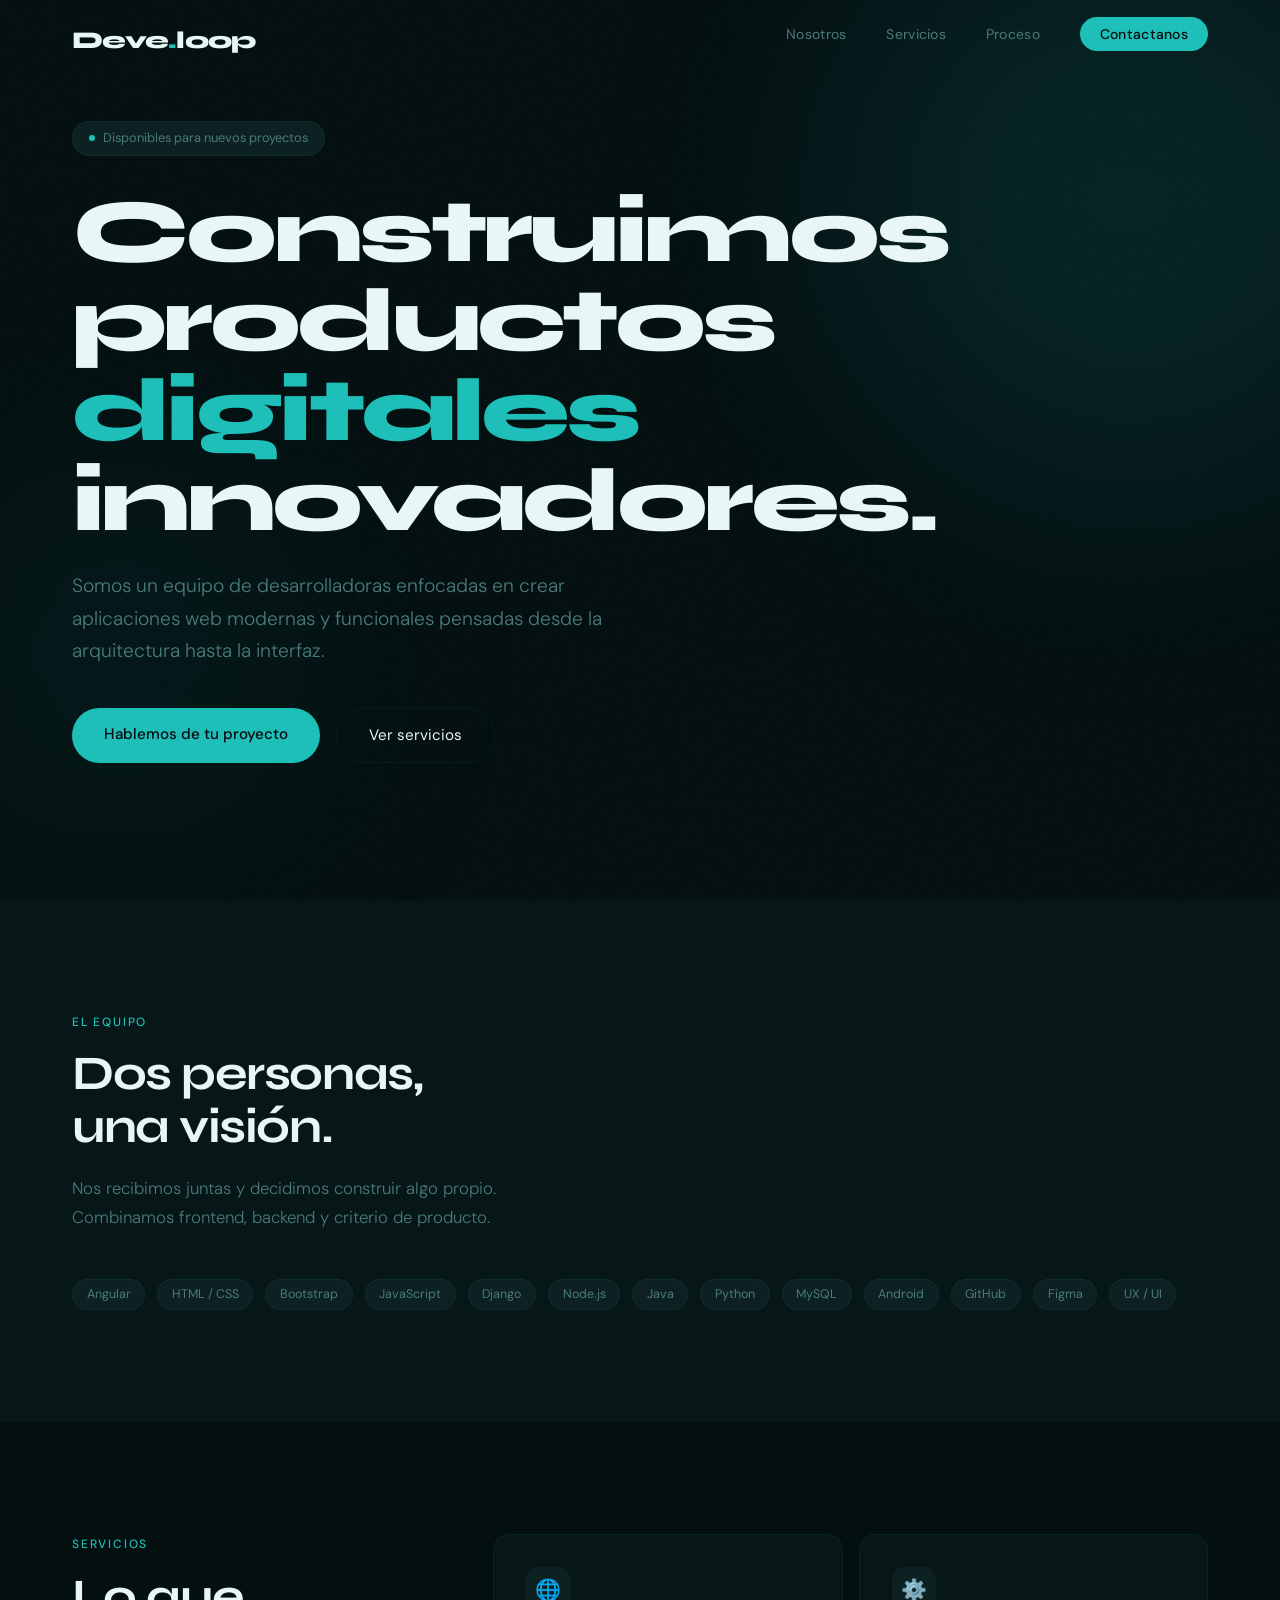
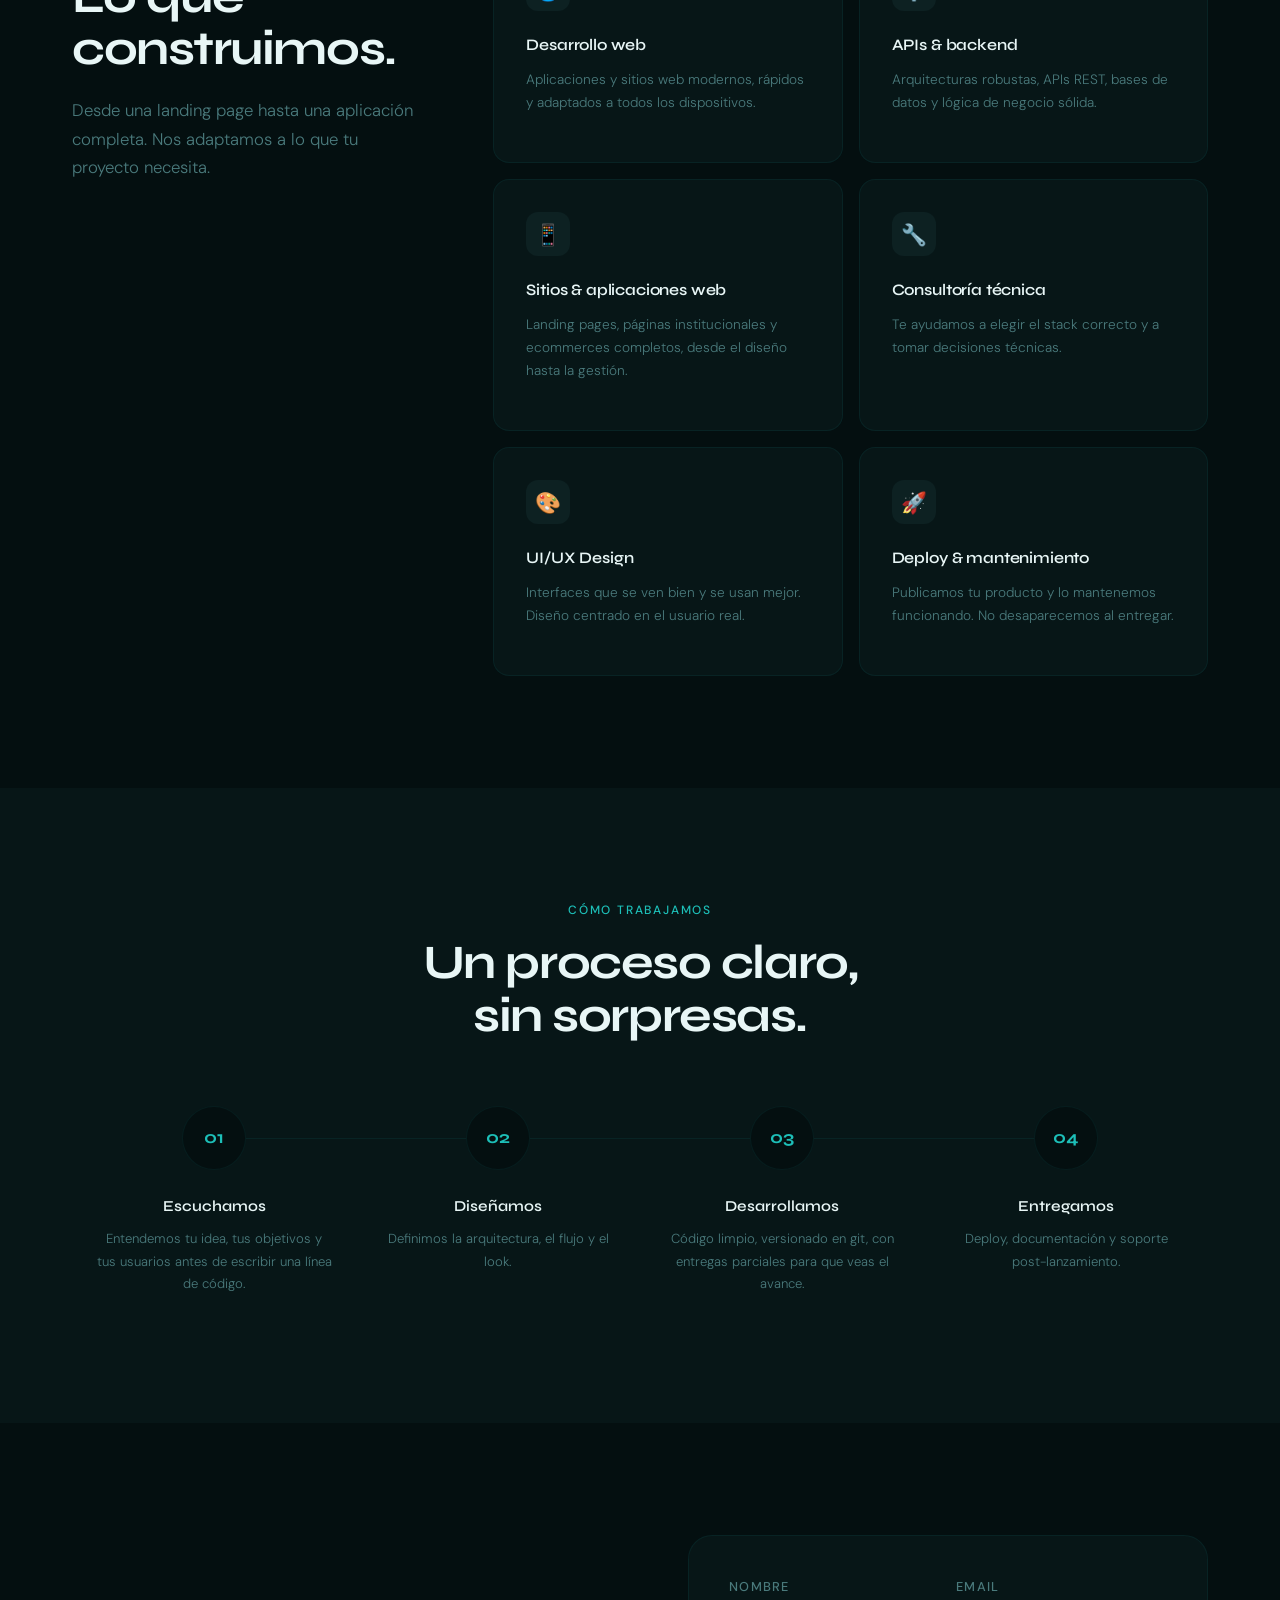
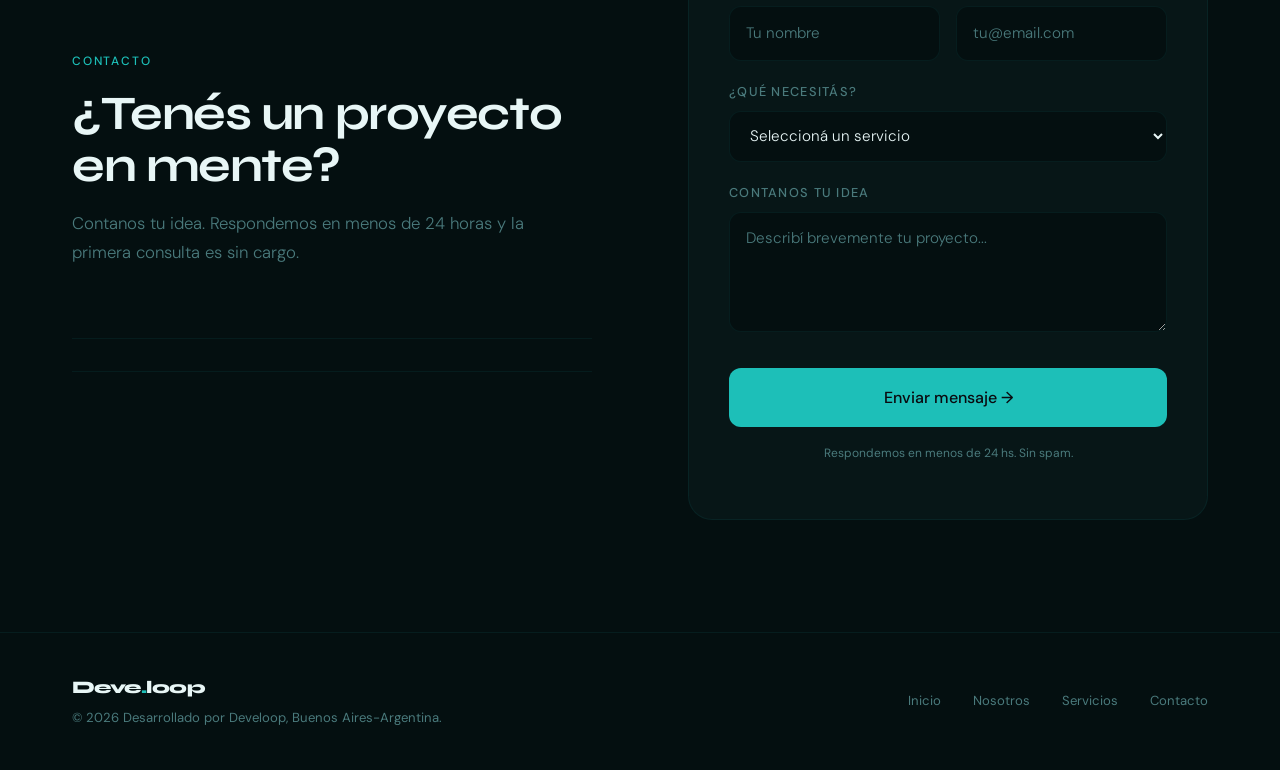
==== commit 842af67e: "corrigiendo error" ====
--- a/index.html
+++ b/index.html
@@ -3,7 +3,7 @@
 <head>
   <meta charset="UTF-8" />
   <meta name="viewport" content="width=device-width, initial-scale=1.0" />
-  <title>Develoop — Estudio de Desarrollo</title>
+  <title>Develoop — Equipo de Desarrollo</title>
   <link rel="preconnect" href="https://fonts.googleapis.com" />
   <link href="https://fonts.googleapis.com/css2?family=Syne:wght@400;600;700;800&family=DM+Sans:ital,wght@0,300;0,400;0,500;1,300&display=swap" rel="stylesheet" />
   <link href="https://cdn.jsdelivr.net/npm/bootstrap@5.3.3/dist/css/bootstrap.min.css" rel="stylesheet" />
@@ -252,7 +252,7 @@
           </div>
           <button class="btn-submit" id="submit-btn" onclick="handleSubmit(event)">Enviar mensaje →</button>
           <p style="font-size:0.75rem; color:var(--muted); margin-top:1rem; text-align:center;">
-            Respondemos en menos de 24 hs. Sin spam, prometido.
+            Respondemos en menos de 24 hs. Sin spam.
           </p>
         </div>
         <div class="form-success" id="form-success">
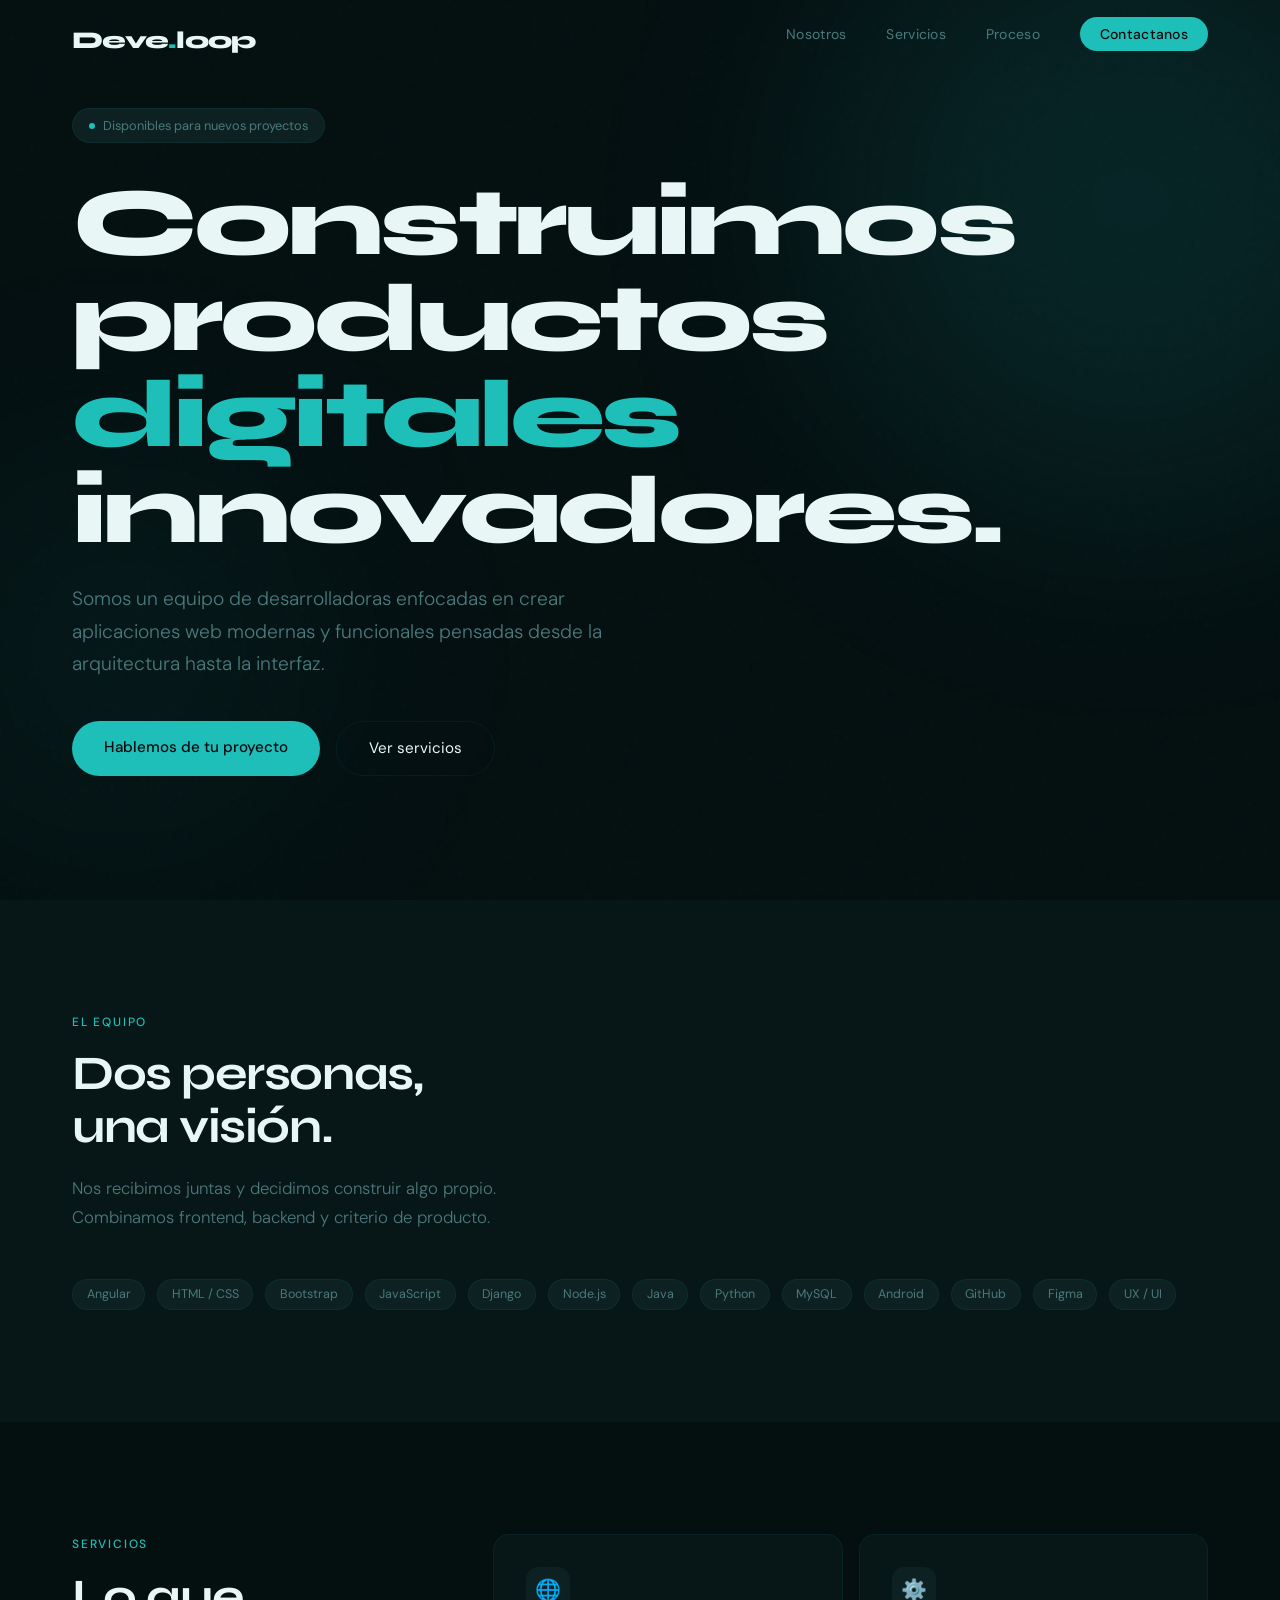
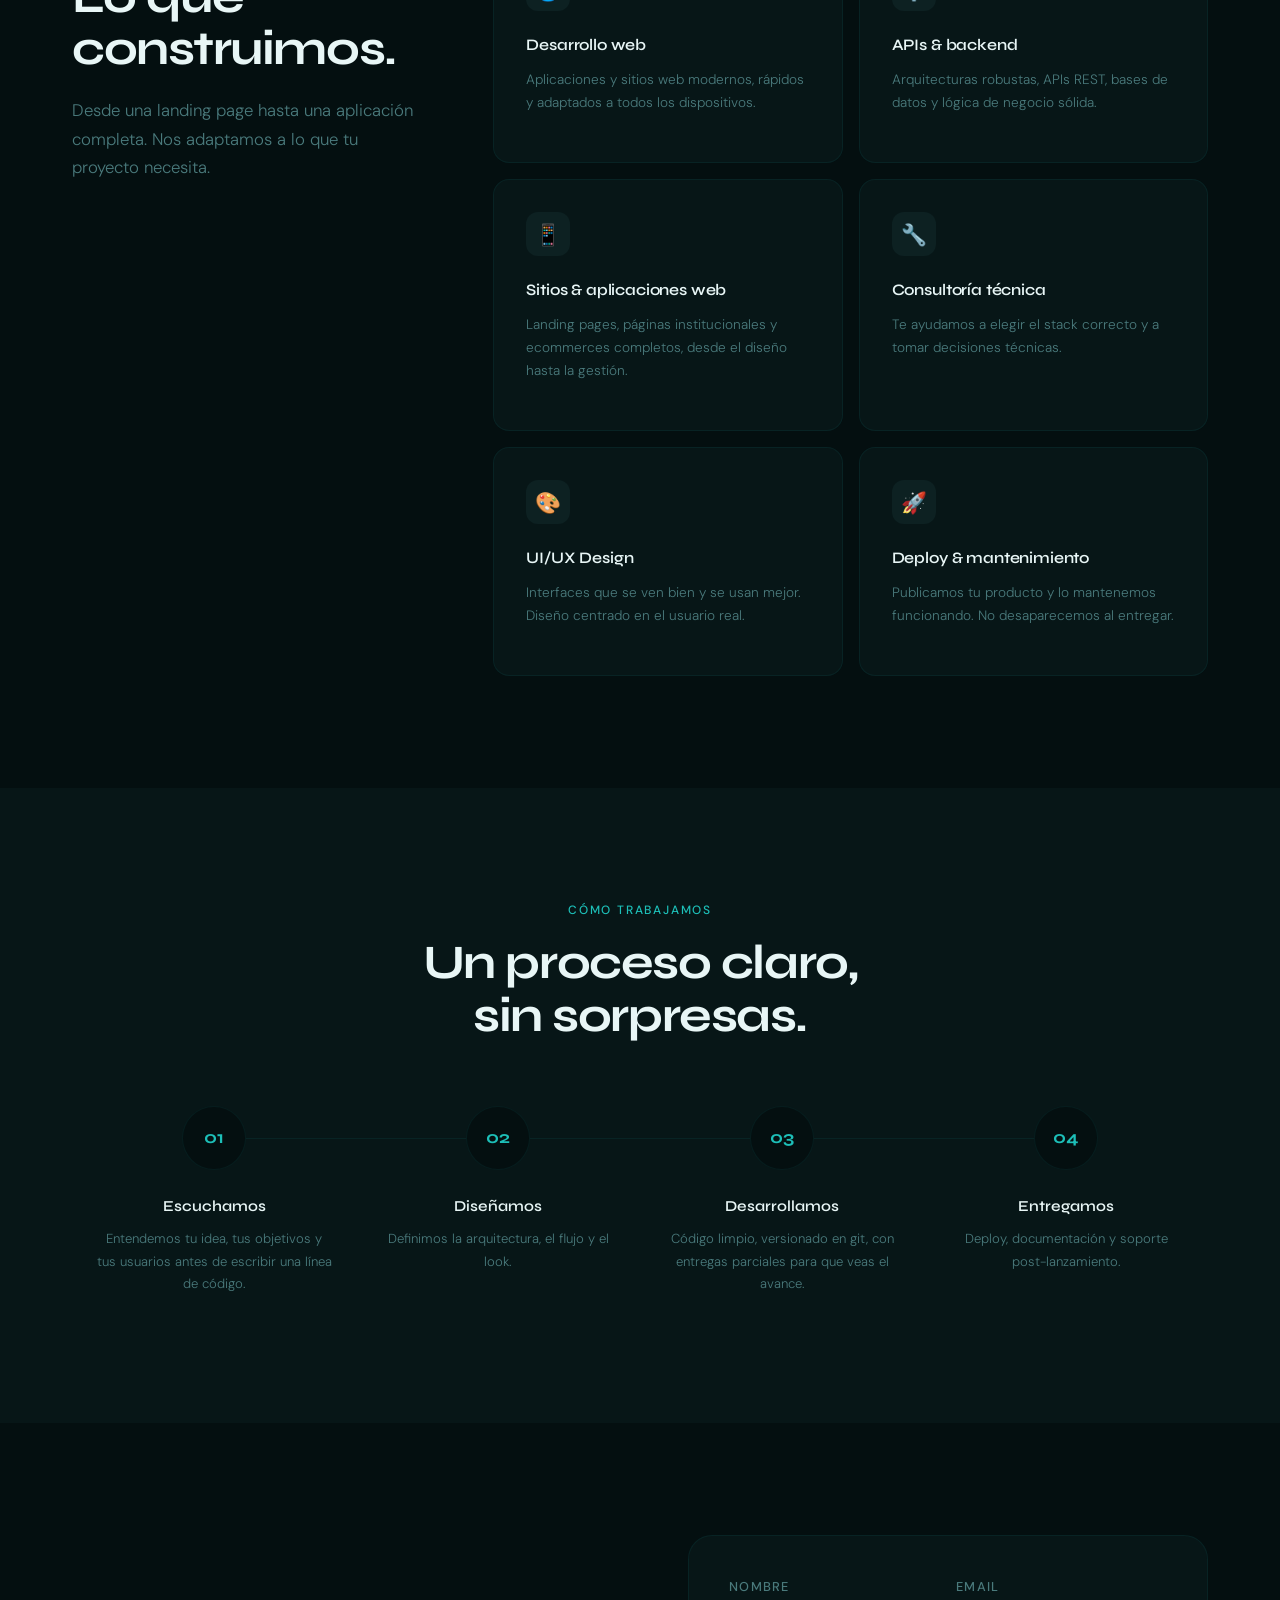
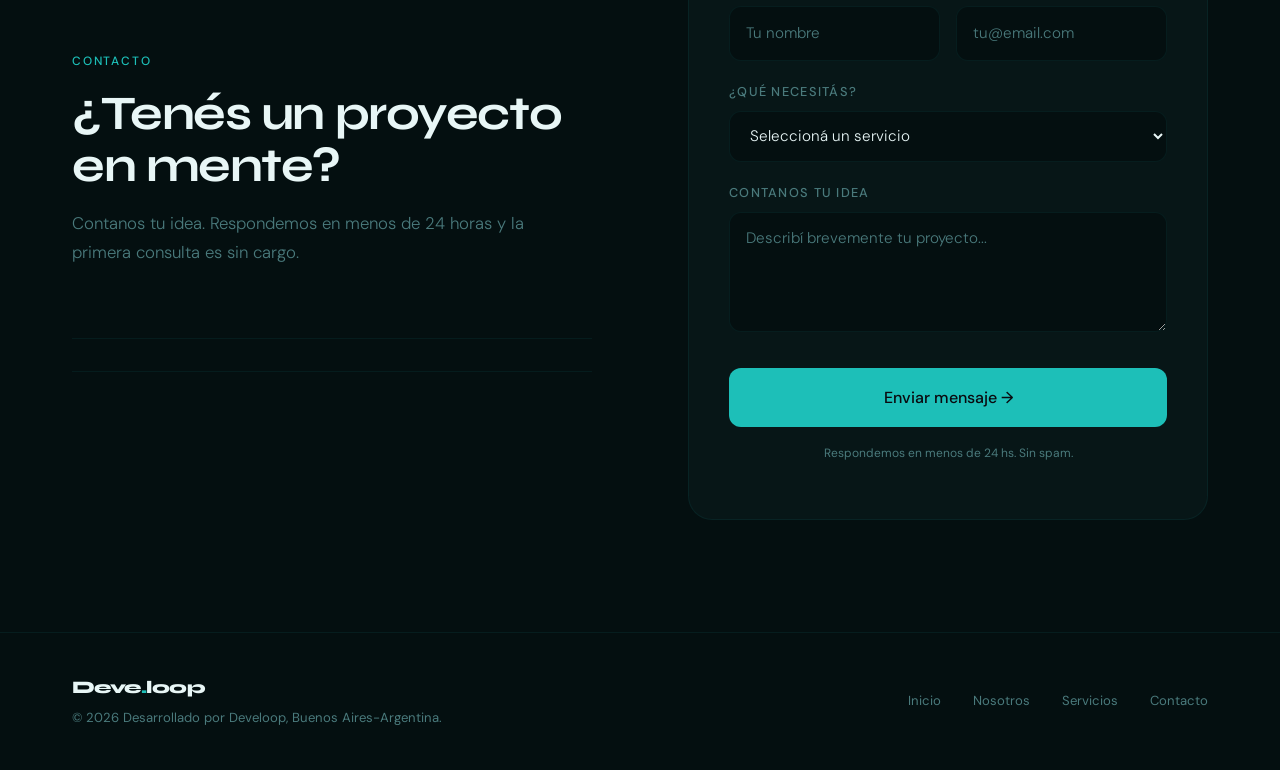
==== commit fa492f14: "corrigiendo error responsivo" ====
--- a/index.html
+++ b/index.html
@@ -17,12 +17,14 @@
   <nav id="navbar">
     <div class="nav-inner">
       <a href="#home" class="logo">Deve<span>.</span>loop</a>
-      <ul class="nav-links">
+      <ul class="nav-links" id="nav-links">
         <li><a href="#nosotros">Nosotros</a></li>
         <li><a href="#servicios">Servicios</a></li>
         <li><a href="#proceso">Proceso</a></li>
         <li><a href="#contacto" class="nav-cta">Contactanos</a></li>
       </ul>
+              <button id="menu-btn" onclick="document.getElementById('nav-links').classList.toggle('open')" style="display:none; background:none; border:none; color:var(--text); font-size:1.5rem; cursor:pointer; padding:0.5rem;">☰</button>
+
     </div>
   </nav>
 
--- a/style.css
+++ b/style.css
@@ -154,7 +154,7 @@
     h1 {
       font-family: var(--font-display);
       font-weight: 800;
-      font-size: clamp(3rem, 7vw, 6rem);
+      font-size: clamp(2rem, 8vw, 6rem);
       line-height: 1.0;
       letter-spacing: -0.04em;
       margin-bottom: 1.5rem;
@@ -627,16 +627,20 @@
 
     /* ── MOBILE ── */
     @media (max-width: 900px) {
-      .hero-card-deco { display: none; }
-      .nosotros-grid { grid-template-columns: 1fr; }
-      #servicios .section-inner { grid-template-columns: 1fr; }
-      .servicios-header { position: static; }
-      .services-grid { grid-template-columns: 1fr; }
-      .process-steps { grid-template-columns: 1fr 1fr; }
-      #contacto .section-inner { grid-template-columns: 1fr; gap: 3rem; }
-      .form-row { grid-template-columns: 1fr; }
-      .hero-stats { gap: 2rem; flex-wrap: wrap; }
-      .nav-links { display: none; }
-      .process-steps::before { display: none; }
+        #home { padding-top: 5rem; min-height: auto; }
+        .nav-links { display: none; }
+        .hero-card-deco { display: none; }
+        .nosotros-grid { grid-template-columns: 1fr; }
+        #servicios .section-inner { grid-template-columns: 1fr; }
+        .servicios-header { position: static; }
+        .services-grid { grid-template-columns: 1fr; }
+        .process-steps { grid-template-columns: 1fr 1fr; }
+        #contacto .section-inner { grid-template-columns: 1fr; gap: 3rem; }
+        .form-row { grid-template-columns: 1fr; }
+        .hero-stats { gap: 2rem; flex-wrap: wrap; }
+        .nav-links { display: none; }
+        .process-steps::before { display: none; }
+        #menu-btn { display: block !important; }
+        .nav-links.open { display: flex; flex-direction: column; position: fixed; top: 4rem; left: 0; right: 0; background: var(--bg); padding: 2rem; gap: 1.5rem; border-bottom: 1px solid var(--border); z-index: 99; }
     }
   
